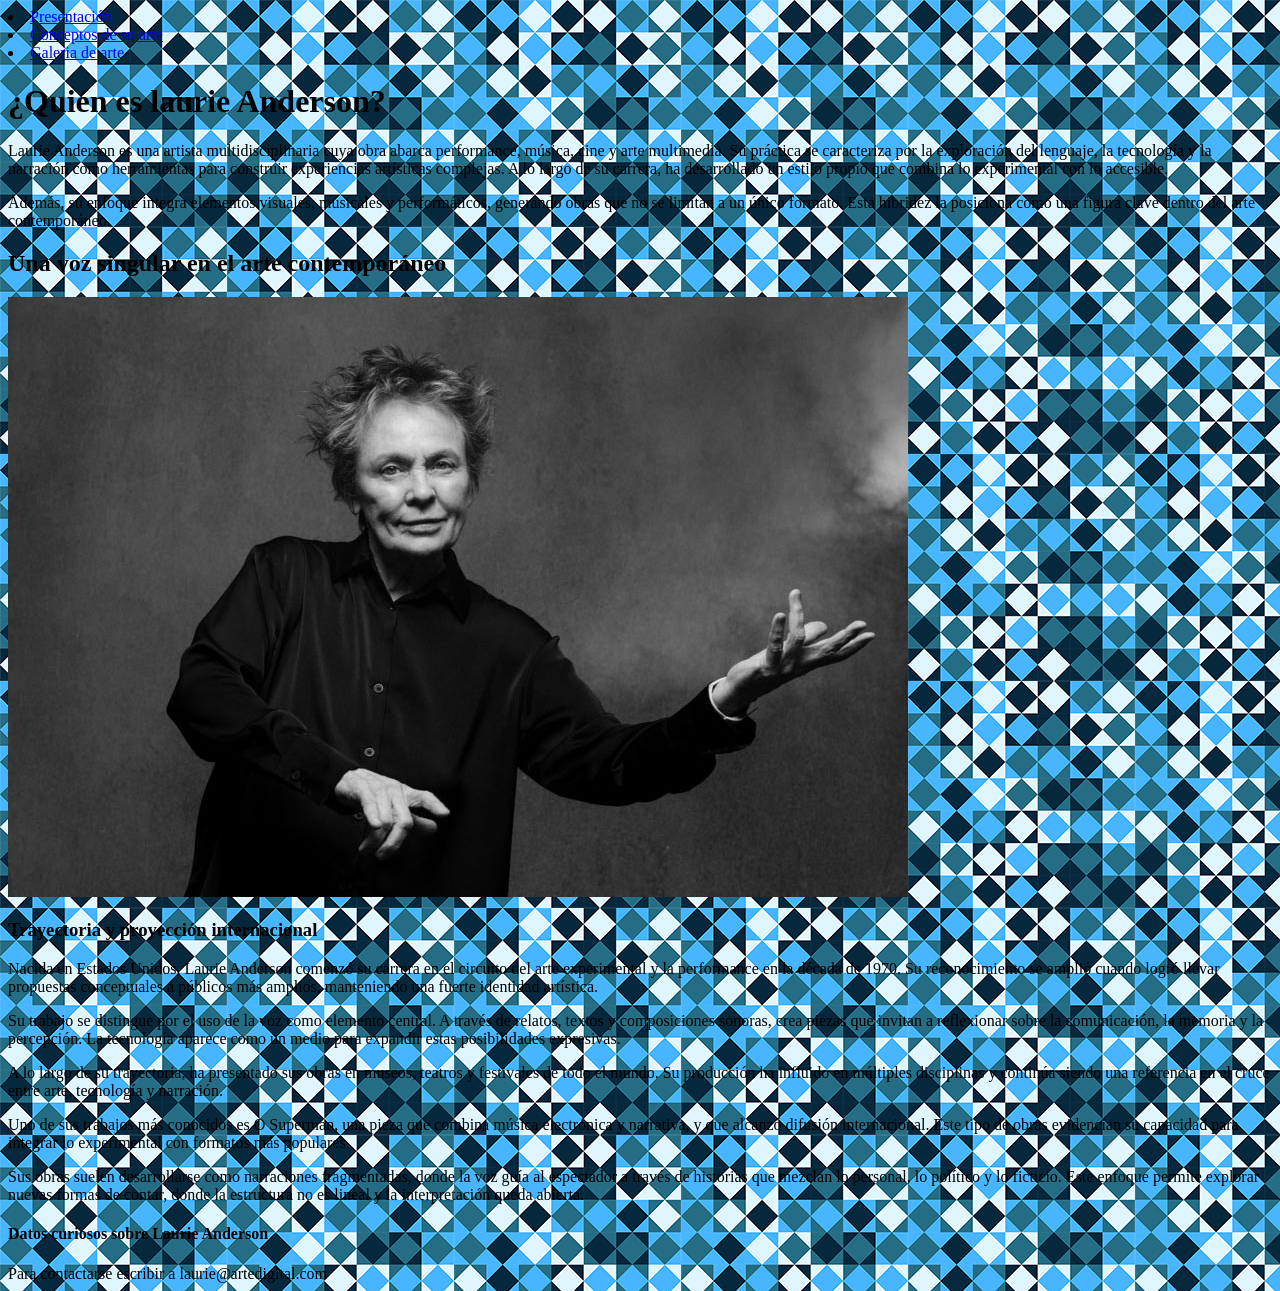
==== index.html @ 58faa55d "." ====
<!DOCTYPE html>
<html lang="es">
<head>
    <meta charset="UTF-8">
    <meta name="viewport" content="width=device-width, initial-scale=1.0">
    <link rel="stylesheet" href="css/style.css">
    <title>Presentación</title>
</head>
<body>
    <div class="contenedor-principal">
         <li><a href="index.html">Presentación</a></li>
         <li><a href="pagina2.html">Conceptos de su arte</a></li>
         <li><a href="lenguaje_como_materia_artistica.html">Galeria de arte</a></li>
         <h1>
            ¿Quién es laurie Anderson?
         </h1>
         <p>
            Laurie Anderson es una artista multidisciplinaria cuya obra abarca performance, música, cine y arte multimedia. 
            Su práctica se caracteriza por la exploración del lenguaje, la tecnología y la narración como herramientas para 
            construir experiencias artísticas complejas. A lo largo de su carrera, ha desarrollado un estilo propio 
            que combina lo experimental con lo accesible.
         </p>
         <p>
            Además, su enfoque integra elementos visuales, musicales y performáticos, generando obras que no se limitan a un único formato. 
            Esta hibridez la posiciona como una figura clave dentro del arte contemporáneo.
         </p>
         <h2>
            Una voz singular en el arte contemporáneo
         </h2>
         <img src="img/anderson.jpg" alt="Foto de Anderson en blanco y negro">
         <h3>
            Trayectoria y proyección internacional
         </h3>
         <p>
            Nacida en Estados Unidos, Laurie Anderson comenzó su carrera en el circuito del arte experimental y la performance en la década de 1970. 
            Su reconocimiento se amplió cuando logró llevar propuestas conceptuales a públicos más amplios, manteniendo una fuerte identidad artística.
         </p>
         <p>
            Su trabajo se distingue por el uso de la voz como elemento central. 
            A través de relatos, textos y composiciones sonoras, 
            crea piezas que invitan a reflexionar sobre la comunicación, la memoria y la percepción. 
            La tecnología aparece como un medio para expandir estas posibilidades expresivas.
         </p>
         <p>
            A lo largo de su trayectoria, ha presentado sus obras en museos, teatros y festivales de todo el mundo. 
            Su producción ha influido en múltiples disciplinas y continúa siendo una referencia en el cruce entre arte, tecnología y narración.
         </p>
         <p>
            Uno de sus trabajos más conocidos es O Superman, una pieza que combina música electrónica y narrativa, 
            y que alcanzó difusión internacional. Este tipo de obras evidencian su capacidad para integrar 
            lo experimental con formatos más populares.
         </p>
         <p>
            Sus obras suelen desarrollarse como narraciones fragmentadas, 
            donde la voz guía al espectador a través de historias que mezclan lo personal, lo político y lo ficticio. 
            Este enfoque permite explorar nuevas formas de contar, donde la estructura no es lineal y la interpretación queda abierta.
         </p>
         <h4>
            Datos curiosos sobre Laurie Anderson
         </h4>
         <footer>
            Para contactarse escribir a laurie@artedigital.com
         </footer>
    </div>
</body>
</html>
---- css/style.css ----
body {
background-image: url('../img/fondo.png');
}

.contenido-principal {
    display: block; 
    color: cadetblue;
    width: 300px;
    height: 150px;
    margin: auto;
}
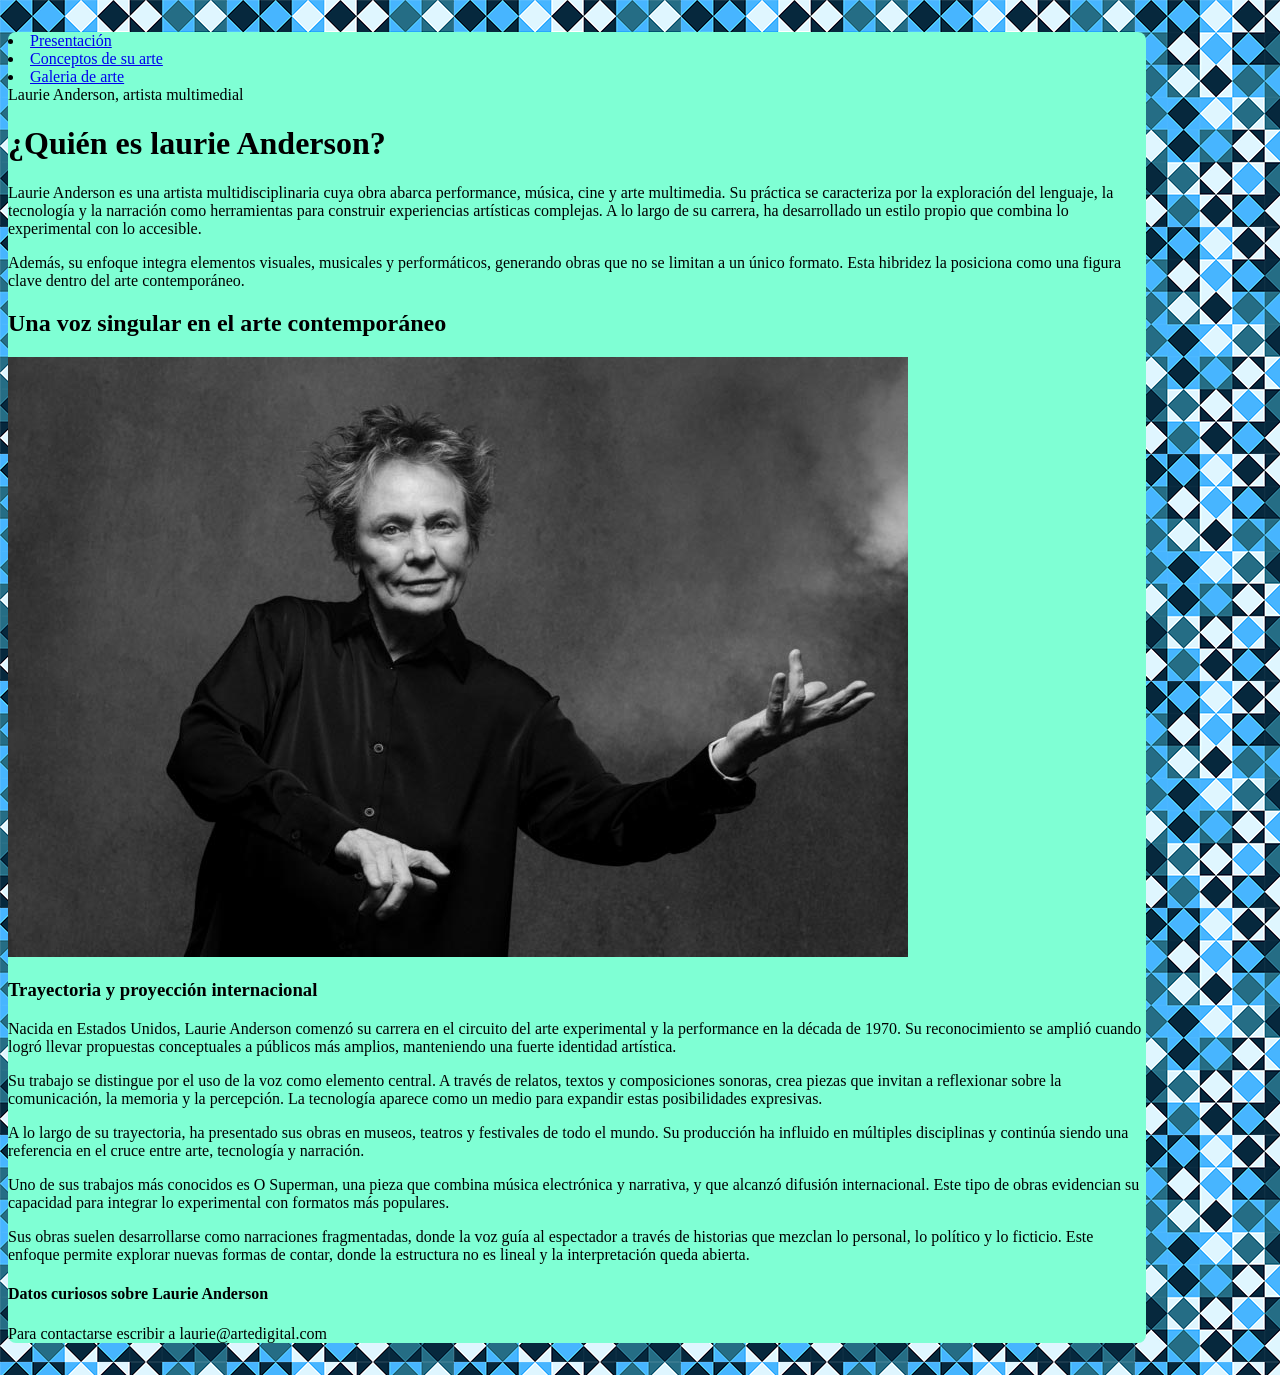
==== commit 89a1cbdc: "header agregué header en todas las paginas" ====
--- a/index.html
+++ b/index.html
@@ -8,9 +8,14 @@
 </head>
 <body>
     <div class="contenedor-principal">
-         <li><a href="index.html">Presentación</a></li>
-         <li><a href="pagina2.html">Conceptos de su arte</a></li>
-         <li><a href="lenguaje_como_materia_artistica.html">Galeria de arte</a></li>
+         <nav>
+             <li><a href="index.html">Presentación</a></li>
+             <li><a href="pagina2.html">Conceptos de su arte</a></li>
+             <li><a href="lenguaje_como_materia_artistica.html">Galeria de arte</a></li>
+         </nav>
+         <header>
+            Laurie Anderson, artista multimedial
+         </header>
          <h1>
             ¿Quién es laurie Anderson?
          </h1>
--- a/css/style.css
+++ b/css/style.css
@@ -2,10 +2,12 @@
 background-image: url('../img/fondo.png');
 }
 
-.contenido-principal {
-    display: block; 
-    color: cadetblue;
-    width: 300px;
-    height: 150px;
-    margin: auto;
+.contenedor-principal {
+    max-width: 1200px;
+    width: 90%;
+    margin: 2rem 0;
+    background-color: aquamarine;
+    box-sizing: border-box;
+    border-radius: 8px;
+    box-shadow: 0px 4px 20 px rgba(0, 0, 0, 0.2);
 }
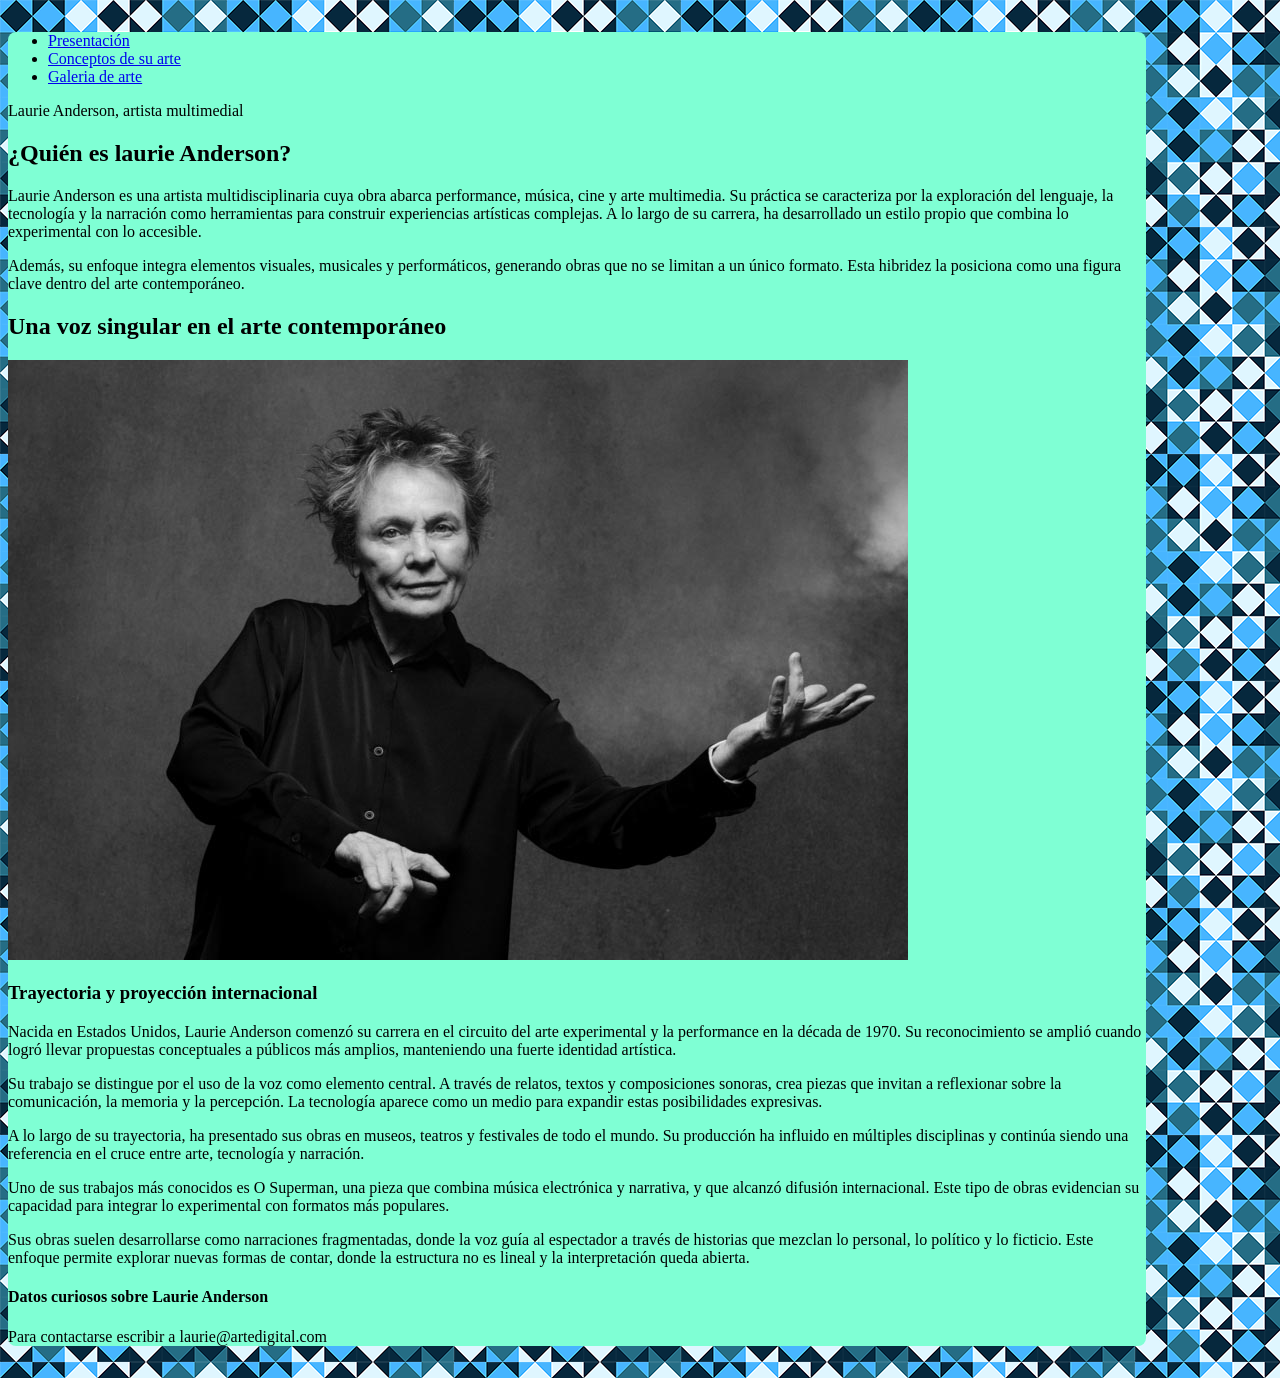
==== commit 4f592c93: "paginas segui arreglando ambos codigos de las paginas" ====
--- a/index.html
+++ b/index.html
@@ -9,60 +9,68 @@
 <body>
     <div class="contenedor-principal">
          <nav>
-             <li><a href="index.html">Presentación</a></li>
-             <li><a href="pagina2.html">Conceptos de su arte</a></li>
-             <li><a href="lenguaje_como_materia_artistica.html">Galeria de arte</a></li>
+             <ul>
+                <li><a href="index.html">Presentación</a></li>
+                <li><a href="pagina2.html">Conceptos de su arte</a></li>
+                <li><a href="lenguaje_como_materia_artistica.html">Galeria de arte</a></li>
+             </ul>
          </nav>
          <header>
             Laurie Anderson, artista multimedial
          </header>
-         <h1>
-            ¿Quién es laurie Anderson?
-         </h1>
-         <p>
-            Laurie Anderson es una artista multidisciplinaria cuya obra abarca performance, música, cine y arte multimedia. 
-            Su práctica se caracteriza por la exploración del lenguaje, la tecnología y la narración como herramientas para 
-            construir experiencias artísticas complejas. A lo largo de su carrera, ha desarrollado un estilo propio 
-            que combina lo experimental con lo accesible.
-         </p>
-         <p>
-            Además, su enfoque integra elementos visuales, musicales y performáticos, generando obras que no se limitan a un único formato. 
-            Esta hibridez la posiciona como una figura clave dentro del arte contemporáneo.
-         </p>
-         <h2>
-            Una voz singular en el arte contemporáneo
-         </h2>
-         <img src="img/anderson.jpg" alt="Foto de Anderson en blanco y negro">
-         <h3>
-            Trayectoria y proyección internacional
-         </h3>
-         <p>
-            Nacida en Estados Unidos, Laurie Anderson comenzó su carrera en el circuito del arte experimental y la performance en la década de 1970. 
-            Su reconocimiento se amplió cuando logró llevar propuestas conceptuales a públicos más amplios, manteniendo una fuerte identidad artística.
-         </p>
-         <p>
-            Su trabajo se distingue por el uso de la voz como elemento central. 
-            A través de relatos, textos y composiciones sonoras, 
-            crea piezas que invitan a reflexionar sobre la comunicación, la memoria y la percepción. 
-            La tecnología aparece como un medio para expandir estas posibilidades expresivas.
-         </p>
-         <p>
-            A lo largo de su trayectoria, ha presentado sus obras en museos, teatros y festivales de todo el mundo. 
-            Su producción ha influido en múltiples disciplinas y continúa siendo una referencia en el cruce entre arte, tecnología y narración.
-         </p>
-         <p>
-            Uno de sus trabajos más conocidos es O Superman, una pieza que combina música electrónica y narrativa, 
-            y que alcanzó difusión internacional. Este tipo de obras evidencian su capacidad para integrar 
-            lo experimental con formatos más populares.
-         </p>
-         <p>
-            Sus obras suelen desarrollarse como narraciones fragmentadas, 
-            donde la voz guía al espectador a través de historias que mezclan lo personal, lo político y lo ficticio. 
-            Este enfoque permite explorar nuevas formas de contar, donde la estructura no es lineal y la interpretación queda abierta.
-         </p>
-         <h4>
-            Datos curiosos sobre Laurie Anderson
-         </h4>
+             <section class="columna1">
+                <h1>
+                ¿Quién es laurie Anderson?
+                </h1>
+                <p>
+                Laurie Anderson es una artista multidisciplinaria cuya obra abarca performance, música, cine y arte multimedia. 
+                Su práctica se caracteriza por la exploración del lenguaje, la tecnología y la narración como herramientas para 
+                construir experiencias artísticas complejas. A lo largo de su carrera, ha desarrollado un estilo propio 
+                que combina lo experimental con lo accesible.
+                </p>
+                <p>
+                Además, su enfoque integra elementos visuales, musicales y performáticos, generando obras que no se limitan a un único formato. 
+                Esta hibridez la posiciona como una figura clave dentro del arte contemporáneo.
+                </p>
+                <h2>
+                Una voz singular en el arte contemporáneo
+                </h2>
+                <img src="img/anderson.jpg" alt="Foto de Anderson en blanco y negro">
+             </section>
+             <section class="columna1">
+                <h3>
+                Trayectoria y proyección internacional
+                </h3>
+                <p>
+                Nacida en Estados Unidos, Laurie Anderson comenzó su carrera en el circuito del arte experimental y la performance en la década de 1970. 
+                Su reconocimiento se amplió cuando logró llevar propuestas conceptuales a públicos más amplios, manteniendo una fuerte identidad artística.
+                </p>
+                <p>
+                Su trabajo se distingue por el uso de la voz como elemento central. 
+                A través de relatos, textos y composiciones sonoras, 
+                crea piezas que invitan a reflexionar sobre la comunicación, la memoria y la percepción. 
+                La tecnología aparece como un medio para expandir estas posibilidades expresivas.
+                </p>
+                <p>
+                A lo largo de su trayectoria, ha presentado sus obras en museos, teatros y festivales de todo el mundo. 
+                Su producción ha influido en múltiples disciplinas y continúa siendo una referencia en el cruce entre arte, tecnología y narración.
+                </p>
+                <p>
+                Uno de sus trabajos más conocidos es O Superman, una pieza que combina música electrónica y narrativa, 
+                y que alcanzó difusión internacional. Este tipo de obras evidencian su capacidad para integrar 
+                lo experimental con formatos más populares.
+                </p>
+                <p>
+                Sus obras suelen desarrollarse como narraciones fragmentadas, 
+                donde la voz guía al espectador a través de historias que mezclan lo personal, lo político y lo ficticio. 
+                Este enfoque permite explorar nuevas formas de contar, donde la estructura no es lineal y la interpretación queda abierta.
+                </p>
+             </section>
+             <section class="columna1">
+                <h4>
+                Datos curiosos sobre Laurie Anderson
+                </h4>
+               </section>
          <footer>
             Para contactarse escribir a laurie@artedigital.com
          </footer>
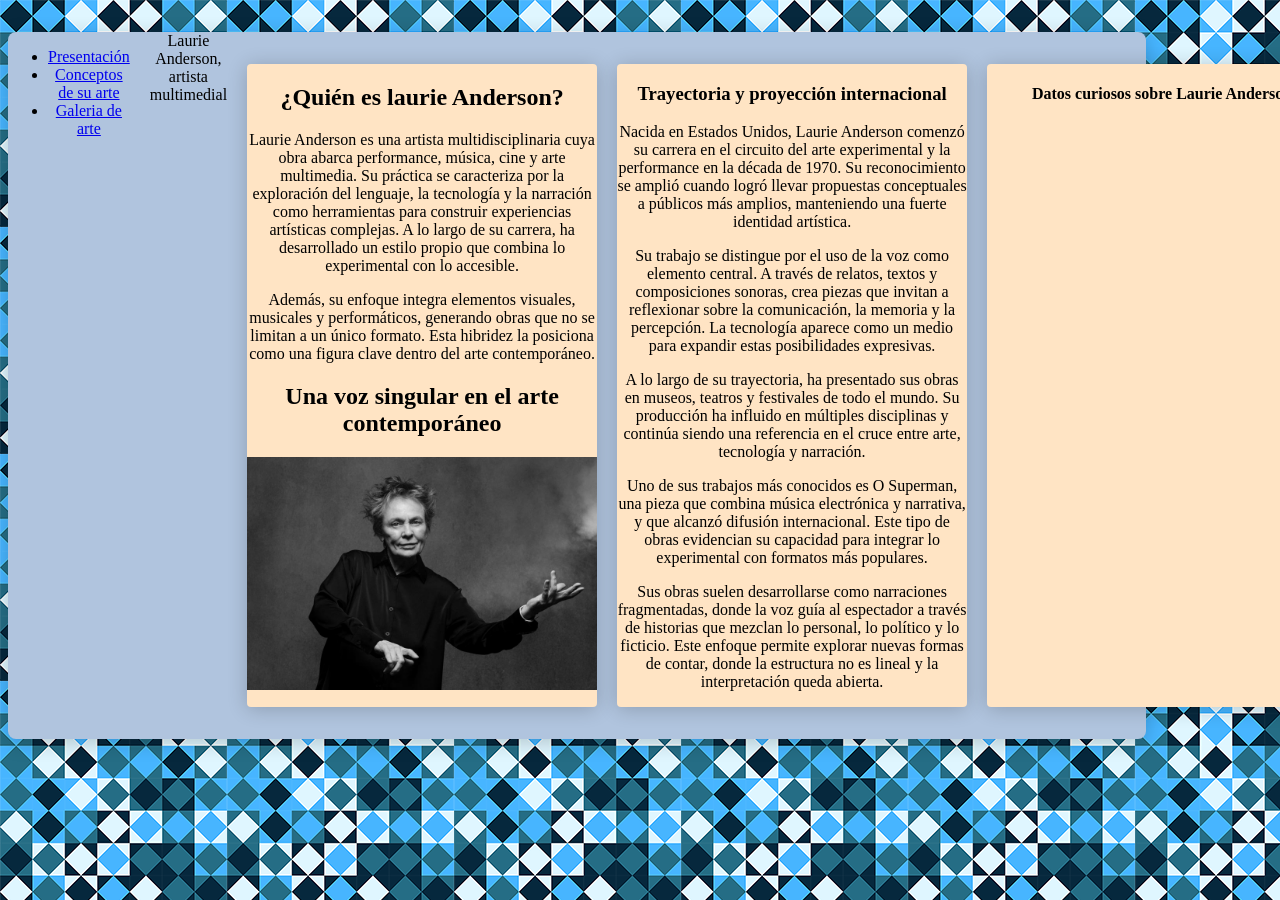
==== commit 4d44bc58: "css" ====
--- a/index.html
+++ b/index.html
@@ -35,9 +35,9 @@
                 <h2>
                 Una voz singular en el arte contemporáneo
                 </h2>
-                <img src="img/anderson.jpg" alt="Foto de Anderson en blanco y negro">
+                <img src="img/anderson.jpg" alt="Foto de Anderson en blanco y negro" class="anderson">
              </section>
-             <section class="columna1">
+             <section class="columna2">
                 <h3>
                 Trayectoria y proyección internacional
                 </h3>
@@ -66,7 +66,7 @@
                 Este enfoque permite explorar nuevas formas de contar, donde la estructura no es lineal y la interpretación queda abierta.
                 </p>
              </section>
-             <section class="columna1">
+             <section class="columna3">
                 <h4>
                 Datos curiosos sobre Laurie Anderson
                 </h4>
--- a/css/style.css
+++ b/css/style.css
@@ -3,11 +3,111 @@
 }
 
 .contenedor-principal {
+    text-align: center;
+    display: flex;
+    flex-direction: row;
+    gap: 20px;
     max-width: 1200px;
     width: 90%;
+    max-height: 90%;
+    height: auto;
     margin: 2rem 0;
-    background-color: aquamarine;
+    background-color:lightsteelblue;
     box-sizing: border-box;
     border-radius: 8px;
-    box-shadow: 0px 4px 20 px rgba(0, 0, 0, 0.2);
+    box-shadow: 0px 4px 20px rgba(0, 0, 0, 0.2);
+}
+.columna1 {
+    text-align: center;
+    flex: 1;
+    min-width: 350px;
+    max-width: 350px;
+    width: auto;
+    max-height: 1000px;
+    height: auto;
+    margin: 2rem 0;
+    background-color: bisque;
+    border-radius: 4px;
+    box-shadow: 0px 2px 20px rgba(0, 0, 0, 0.2)
+}
+.columna2 {
+    text-align: center;
+    flex: 1;
+    min-width: 350px;
+    max-width: 350px;
+    width: auto;
+    max-height: 1000px;
+    height: auto;
+    margin: 2rem 0;
+    background-color: bisque;
+    border-radius: 4px;
+    box-shadow: 0px 2px 20px rgba(0, 0, 0, 0.2)
+}
+.columna3 {
+    text-align: center;
+    flex: 1;
+    min-width: 350px;
+    max-width: 350px;
+    width: auto;
+    max-height: 1000px;
+    height: auto;
+    margin: 2rem 0;
+    background-color: bisque;
+    border-radius: 4px;
+    box-shadow: 0px 2px 20px rgba(0, 0, 0, 0.2)
+}
+.columna4 {
+    text-align: center;
+    flex: 1;
+    min-width: 350px;
+    max-width: 350px;
+    width: auto;
+    max-height: 1000px;
+    height: auto;
+    margin: 2rem 0;
+    background-color: bisque;
+    border-radius: 4px;
+    box-shadow: 0px 2px 20px rgba(0, 0, 0, 0.2)
+}
+.columna5 {
+    text-align: center;
+    flex: 1;
+    min-width: 350px;
+    max-width: 350px;
+    width: auto;
+    max-height: 1000px;
+    height: auto;
+    margin: 2rem 0;
+    background-color: bisque;
+    border-radius: 4px;
+    box-shadow: 0px 2px 20px rgba(0, 0, 0, 0.2)
+}
+.anderson {
+    max-width: 350px;
+    width: auto;
+    max-height: 1000px;
+    height: auto;
+}
+.header {
+    text-align: center;
+    justify-content: center;
+}
+.nav ul {
+display: flex;
+flex-direction: row;
+text-align: center;
+justify-content:center ;
+list-style: none;
+padding: 0%;
+margin: 0%;
+gap: 20px;
+}
+.nav {
+    
+}
+.nav a {
+    text-align: center;
+    text-decoration: none;
+    color: darksalmon;
+
 }
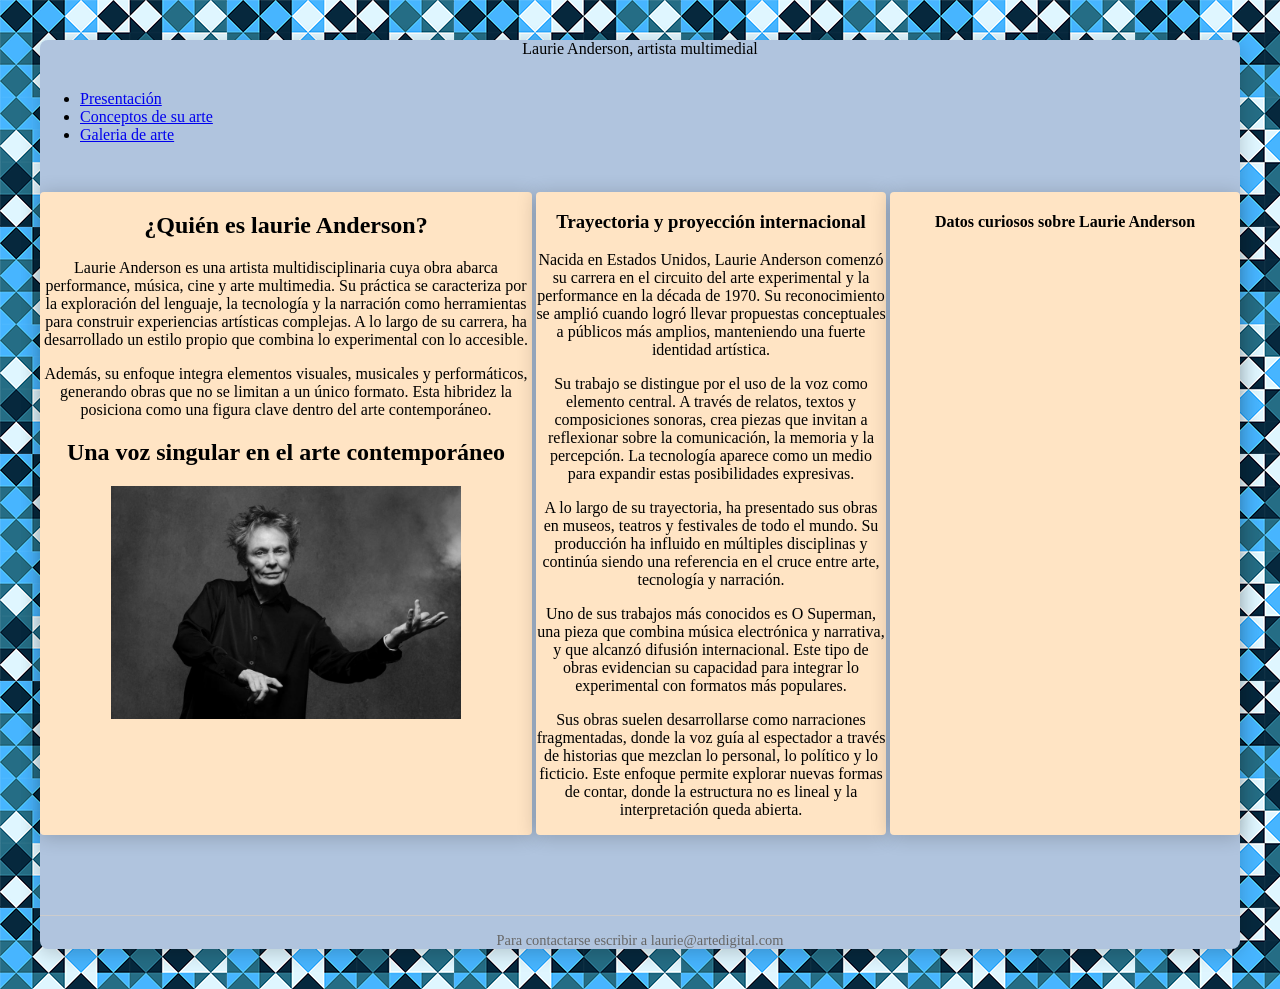
==== commit 04e88efd: "correcciones correcciones de estilos, por un error quedaba todo muy desacomodado" ====
--- a/index.html
+++ b/index.html
@@ -2,75 +2,79 @@
 <html lang="es">
 <head>
     <meta charset="UTF-8">
-    <meta name="viewport" content="width=device-width, initial-scale=1.0">
     <link rel="stylesheet" href="css/style.css">
     <title>Presentación</title>
 </head>
 <body>
     <div class="contenedor-principal">
-         <nav>
-             <ul>
-                <li><a href="index.html">Presentación</a></li>
-                <li><a href="pagina2.html">Conceptos de su arte</a></li>
-                <li><a href="lenguaje_como_materia_artistica.html">Galeria de arte</a></li>
-             </ul>
-         </nav>
          <header>
             Laurie Anderson, artista multimedial
          </header>
-             <section class="columna1">
-                <h1>
-                ¿Quién es laurie Anderson?
-                </h1>
-                <p>
-                Laurie Anderson es una artista multidisciplinaria cuya obra abarca performance, música, cine y arte multimedia. 
-                Su práctica se caracteriza por la exploración del lenguaje, la tecnología y la narración como herramientas para 
-                construir experiencias artísticas complejas. A lo largo de su carrera, ha desarrollado un estilo propio 
-                que combina lo experimental con lo accesible.
-                </p>
-                <p>
-                Además, su enfoque integra elementos visuales, musicales y performáticos, generando obras que no se limitan a un único formato. 
-                Esta hibridez la posiciona como una figura clave dentro del arte contemporáneo.
-                </p>
-                <h2>
-                Una voz singular en el arte contemporáneo
-                </h2>
-                <img src="img/anderson.jpg" alt="Foto de Anderson en blanco y negro" class="anderson">
-             </section>
-             <section class="columna2">
-                <h3>
-                Trayectoria y proyección internacional
-                </h3>
-                <p>
-                Nacida en Estados Unidos, Laurie Anderson comenzó su carrera en el circuito del arte experimental y la performance en la década de 1970. 
-                Su reconocimiento se amplió cuando logró llevar propuestas conceptuales a públicos más amplios, manteniendo una fuerte identidad artística.
-                </p>
-                <p>
-                Su trabajo se distingue por el uso de la voz como elemento central. 
-                A través de relatos, textos y composiciones sonoras, 
-                crea piezas que invitan a reflexionar sobre la comunicación, la memoria y la percepción. 
-                La tecnología aparece como un medio para expandir estas posibilidades expresivas.
-                </p>
-                <p>
-                A lo largo de su trayectoria, ha presentado sus obras en museos, teatros y festivales de todo el mundo. 
-                Su producción ha influido en múltiples disciplinas y continúa siendo una referencia en el cruce entre arte, tecnología y narración.
-                </p>
-                <p>
-                Uno de sus trabajos más conocidos es O Superman, una pieza que combina música electrónica y narrativa, 
-                y que alcanzó difusión internacional. Este tipo de obras evidencian su capacidad para integrar 
-                lo experimental con formatos más populares.
-                </p>
-                <p>
-                Sus obras suelen desarrollarse como narraciones fragmentadas, 
-                donde la voz guía al espectador a través de historias que mezclan lo personal, lo político y lo ficticio. 
-                Este enfoque permite explorar nuevas formas de contar, donde la estructura no es lineal y la interpretación queda abierta.
-                </p>
-             </section>
-             <section class="columna3">
-                <h4>
-                Datos curiosos sobre Laurie Anderson
-                </h4>
-               </section>
+         <div class="navegador">
+             <nav id="menu">
+                <ul>
+                   <li><a href="index.html">Presentación</a></li>
+                   <li><a href="pagina2.html">Conceptos de su arte</a></li>
+                   <li><a href="lenguaje_como_materia_artistica.html">Galeria de arte</a></li>
+                </ul>
+             </nav>
+         </div>
+            <div class="contenedor-columnas">
+                <section class="columna1">
+                   <h1>
+                   ¿Quién es laurie Anderson?
+                   </h1>
+                   <p>
+                   Laurie Anderson es una artista multidisciplinaria cuya obra abarca performance, música, cine y arte multimedia. 
+                   Su práctica se caracteriza por la exploración del lenguaje, la tecnología y la narración como herramientas para 
+                   construir experiencias artísticas complejas. A lo largo de su carrera, ha desarrollado un estilo propio 
+                   que combina lo experimental con lo accesible.
+                   </p>
+                   <p>
+                   Además, su enfoque integra elementos visuales, musicales y performáticos, generando obras que no se limitan a un único formato. 
+                   Esta hibridez la posiciona como una figura clave dentro del arte contemporáneo.
+                   </p>
+                   <h2>
+                   Una voz singular en el arte contemporáneo
+                   </h2>
+                   <img src="img/anderson.jpg" alt="Foto de Anderson en blanco y negro" class="anderson">
+                </section>
+                <section class="columna2">
+                   <h3>
+                   Trayectoria y proyección internacional
+                   </h3>
+                   <p>
+                   Nacida en Estados Unidos, Laurie Anderson comenzó su carrera en el circuito del arte experimental y la performance en la década de 1970. 
+                   Su reconocimiento se amplió cuando logró llevar propuestas conceptuales a públicos más amplios, manteniendo una fuerte identidad artística.
+                   </p>
+                   <p>
+                   Su trabajo se distingue por el uso de la voz como elemento central. 
+                   A través de relatos, textos y composiciones sonoras, 
+                   crea piezas que invitan a reflexionar sobre la comunicación, la memoria y la percepción. 
+                   La tecnología aparece como un medio para expandir estas posibilidades expresivas.
+                   </p>
+                   <p>
+                   A lo largo de su trayectoria, ha presentado sus obras en museos, teatros y festivales de todo el mundo. 
+                   Su producción ha influido en múltiples disciplinas y continúa siendo una referencia en el cruce entre arte, tecnología y narración.
+                   </p>
+                   <p>
+                   Uno de sus trabajos más conocidos es O Superman, una pieza que combina música electrónica y narrativa, 
+                   y que alcanzó difusión internacional. Este tipo de obras evidencian su capacidad para integrar 
+                   lo experimental con formatos más populares.
+                   </p>
+                   <p>
+                   Sus obras suelen desarrollarse como narraciones fragmentadas, 
+                   donde la voz guía al espectador a través de historias que mezclan lo personal, lo político y lo ficticio. 
+                   Este enfoque permite explorar nuevas formas de contar, donde la estructura no es lineal y la interpretación queda abierta.
+                   </p>
+                </section>
+                <section class="columna3">
+                   <h4>
+                   Datos curiosos sobre Laurie Anderson
+                   </h4>
+            </div>
+                </section>
+
          <footer>
             Para contactarse escribir a laurie@artedigital.com
          </footer>
--- a/css/style.css
+++ b/css/style.css
@@ -1,11 +1,13 @@
 body {
 background-image: url('../img/fondo.png');
+display: flex;
+align-items: flex-start;
+justify-content: center;
+background background-attachment: fixed;
 }
 
 .contenedor-principal {
-    text-align: center;
-    display: flex;
-    flex-direction: row;
+    min-width: 1200px;
     gap: 20px;
     max-width: 1200px;
     width: 90%;
@@ -20,11 +22,6 @@
 .columna1 {
     text-align: center;
     flex: 1;
-    min-width: 350px;
-    max-width: 350px;
-    width: auto;
-    max-height: 1000px;
-    height: auto;
     margin: 2rem 0;
     background-color: bisque;
     border-radius: 4px;
@@ -88,9 +85,12 @@
     max-height: 1000px;
     height: auto;
 }
-.header {
+header {
+    display: flex;
+    flex-direction: column;
+    align-items: center;
     text-align: center;
-    justify-content: center;
+    margin-bottom: 2rem;
 }
 .nav ul {
 display: flex;
@@ -102,12 +102,32 @@
 margin: 0%;
 gap: 20px;
 }
-.nav {
-    
-}
 .nav a {
     text-align: center;
     text-decoration: none;
     color: darksalmon;
 
+}
+
+footer {
+    margin-top: 3rem;
+    text-align: center;
+    font-size: 0.9rem;
+    color: #666;
+    border-top: 1px solid #ccc;
+    padding-top: 1rem;
+}
+
+.menu {
+    display: flex;
+    flex-direction: column;
+    align-items: center;
+    text-align: center;
+    margin-bottom: 2rem;
+}
+
+.contenedor-columnas{
+    display: flex;
+    gap: 4px;
+
 }
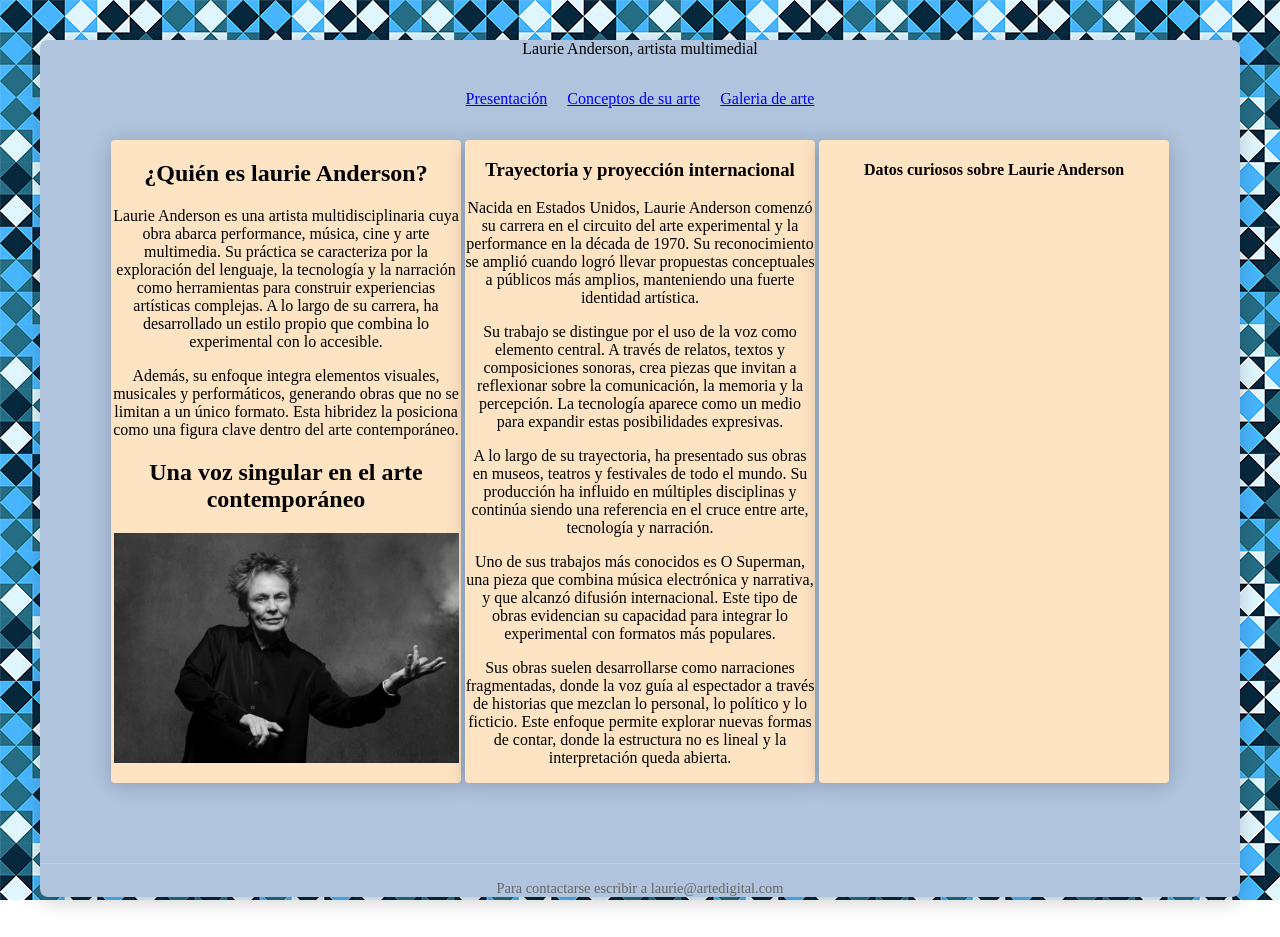
==== commit 139dd5f3: "css termine de personalizar y corregir errores en la pagina de inicio y empece con la segunda pagina" ====
--- a/index.html
+++ b/index.html
@@ -10,7 +10,6 @@
          <header>
             Laurie Anderson, artista multimedial
          </header>
-         <div class="navegador">
              <nav id="menu">
                 <ul>
                    <li><a href="index.html">Presentación</a></li>
@@ -18,7 +17,6 @@
                    <li><a href="lenguaje_como_materia_artistica.html">Galeria de arte</a></li>
                 </ul>
              </nav>
-         </div>
             <div class="contenedor-columnas">
                 <section class="columna1">
                    <h1>
--- a/css/style.css
+++ b/css/style.css
@@ -3,7 +3,8 @@
 display: flex;
 align-items: flex-start;
 justify-content: center;
-background background-attachment: fixed;
+background-attachment: fixed;
+text-align: center;
 }
 
 .contenedor-principal {
@@ -20,6 +21,12 @@
     box-shadow: 0px 4px 20px rgba(0, 0, 0, 0.2);
 }
 .columna1 {
+    min-width: 350px;
+    max-width: 350px;
+    width: auto;
+    max-height: 1000px;
+    height: auto;
+    margin: 2rem;
     text-align: center;
     flex: 1;
     margin: 2rem 0;
@@ -54,8 +61,6 @@
     box-shadow: 0px 2px 20px rgba(0, 0, 0, 0.2)
 }
 .columna4 {
-    text-align: center;
-    flex: 1;
     min-width: 350px;
     max-width: 350px;
     width: auto;
@@ -68,9 +73,8 @@
 }
 .columna5 {
     text-align: center;
-    flex: 1;
-    min-width: 350px;
-    max-width: 350px;
+    min-width: 700px;
+    max-width: 700px;
     width: auto;
     max-height: 1000px;
     height: auto;
@@ -80,10 +84,11 @@
     box-shadow: 0px 2px 20px rgba(0, 0, 0, 0.2)
 }
 .anderson {
-    max-width: 350px;
+    max-width: 345px;
     width: auto;
-    max-height: 1000px;
+    max-height: 995px;
     height: auto;
+    gap: 5px;
 }
 header {
     display: flex;
@@ -92,23 +97,14 @@
     text-align: center;
     margin-bottom: 2rem;
 }
-.nav ul {
+nav ul {
 display: flex;
-flex-direction: row;
-text-align: center;
 justify-content:center ;
 list-style: none;
 padding: 0%;
 margin: 0%;
 gap: 20px;
 }
-.nav a {
-    text-align: center;
-    text-decoration: none;
-    color: darksalmon;
-
-}
-
 footer {
     margin-top: 3rem;
     text-align: center;
@@ -129,5 +125,6 @@
 .contenedor-columnas{
     display: flex;
     gap: 4px;
+    justify-content: center;
 
 }
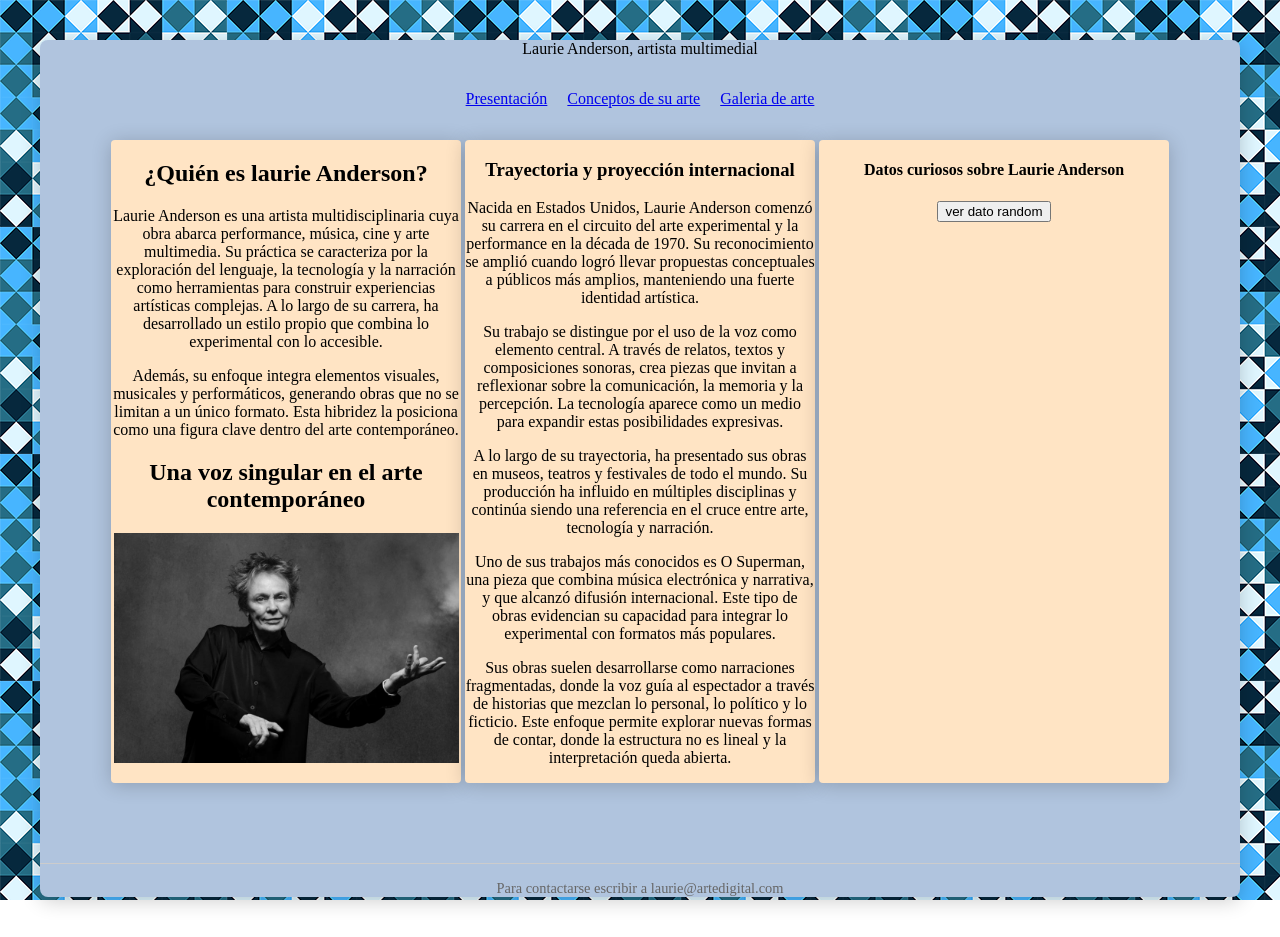
==== commit 3f8ac091: "datos random hice el boton de datos random en el inicio" ====
--- a/index.html
+++ b/index.html
@@ -70,12 +70,14 @@
                    <h4>
                    Datos curiosos sobre Laurie Anderson
                    </h4>
+                   <button id="btn-Random">ver dato random</button>
+                   <p id="textoRandom"></p>
+                </section>
             </div>
-                </section>
-
          <footer>
             Para contactarse escribir a laurie@artedigital.com
          </footer>
+          <script src="js/datos_random.js"></script>
     </div>
 </body>
 </html>
--- a/css/style.css
+++ b/css/style.css
@@ -61,6 +61,7 @@
     box-shadow: 0px 2px 20px rgba(0, 0, 0, 0.2)
 }
 .columna4 {
+    flex: 1;
     min-width: 350px;
     max-width: 350px;
     width: auto;
@@ -72,7 +73,6 @@
     box-shadow: 0px 2px 20px rgba(0, 0, 0, 0.2)
 }
 .columna5 {
-    text-align: center;
     min-width: 700px;
     max-width: 700px;
     width: auto;
@@ -127,4 +127,28 @@
     gap: 4px;
     justify-content: center;
 
+}
+.columnas4-5 {
+    display: flex;
+    text-align: center;
+    gap: 4px;
+    justify-content: center;
+}
+.otralista{
+    list-style-type: square;
+    text-align: left;
+
+}
+
+.columna6 {
+
+    margin: 5rem 0;
+    background-color: bisque;
+    border-radius: 4px;
+    box-shadow: 0px 2px 20px rgba(0, 0, 0, 0.2);
+    align-items: center;
+    text-align: center;
+    display: flex;
+    justify-content: center;
+    gap: 4px;
 }
